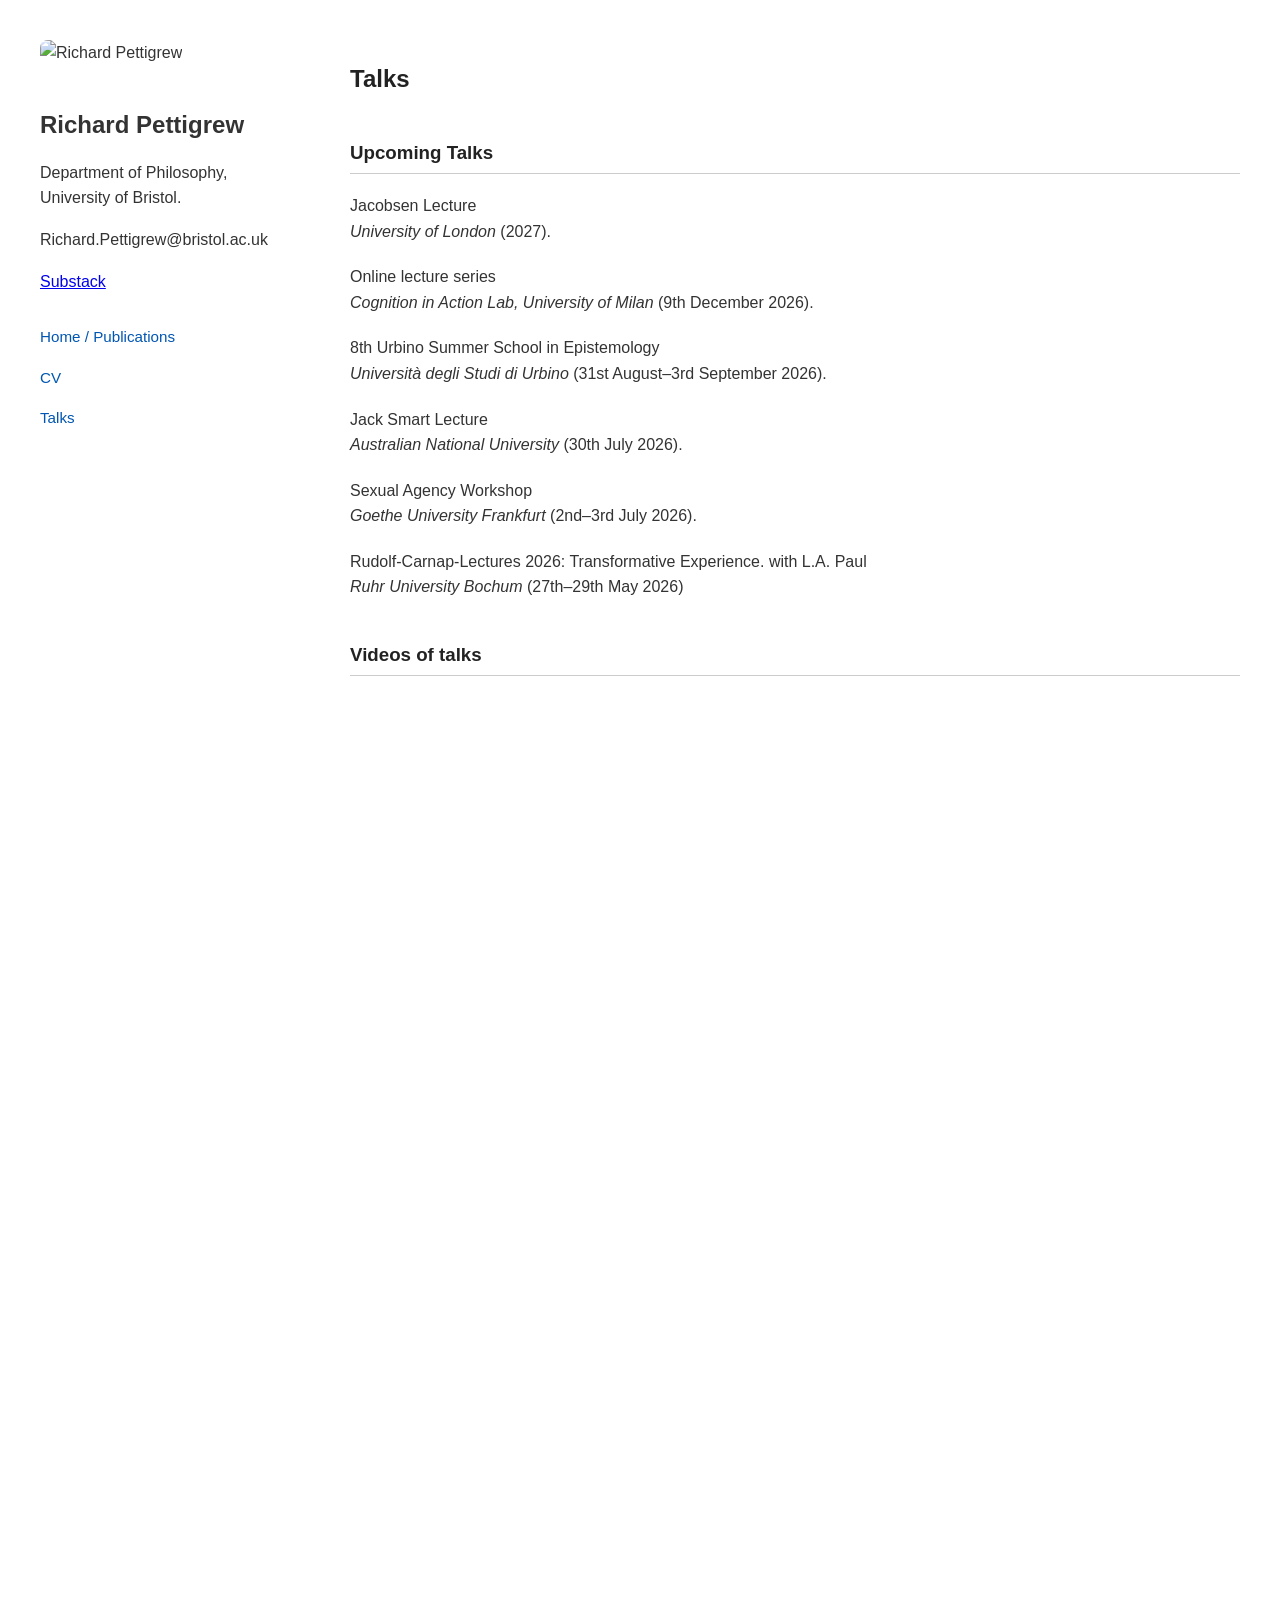
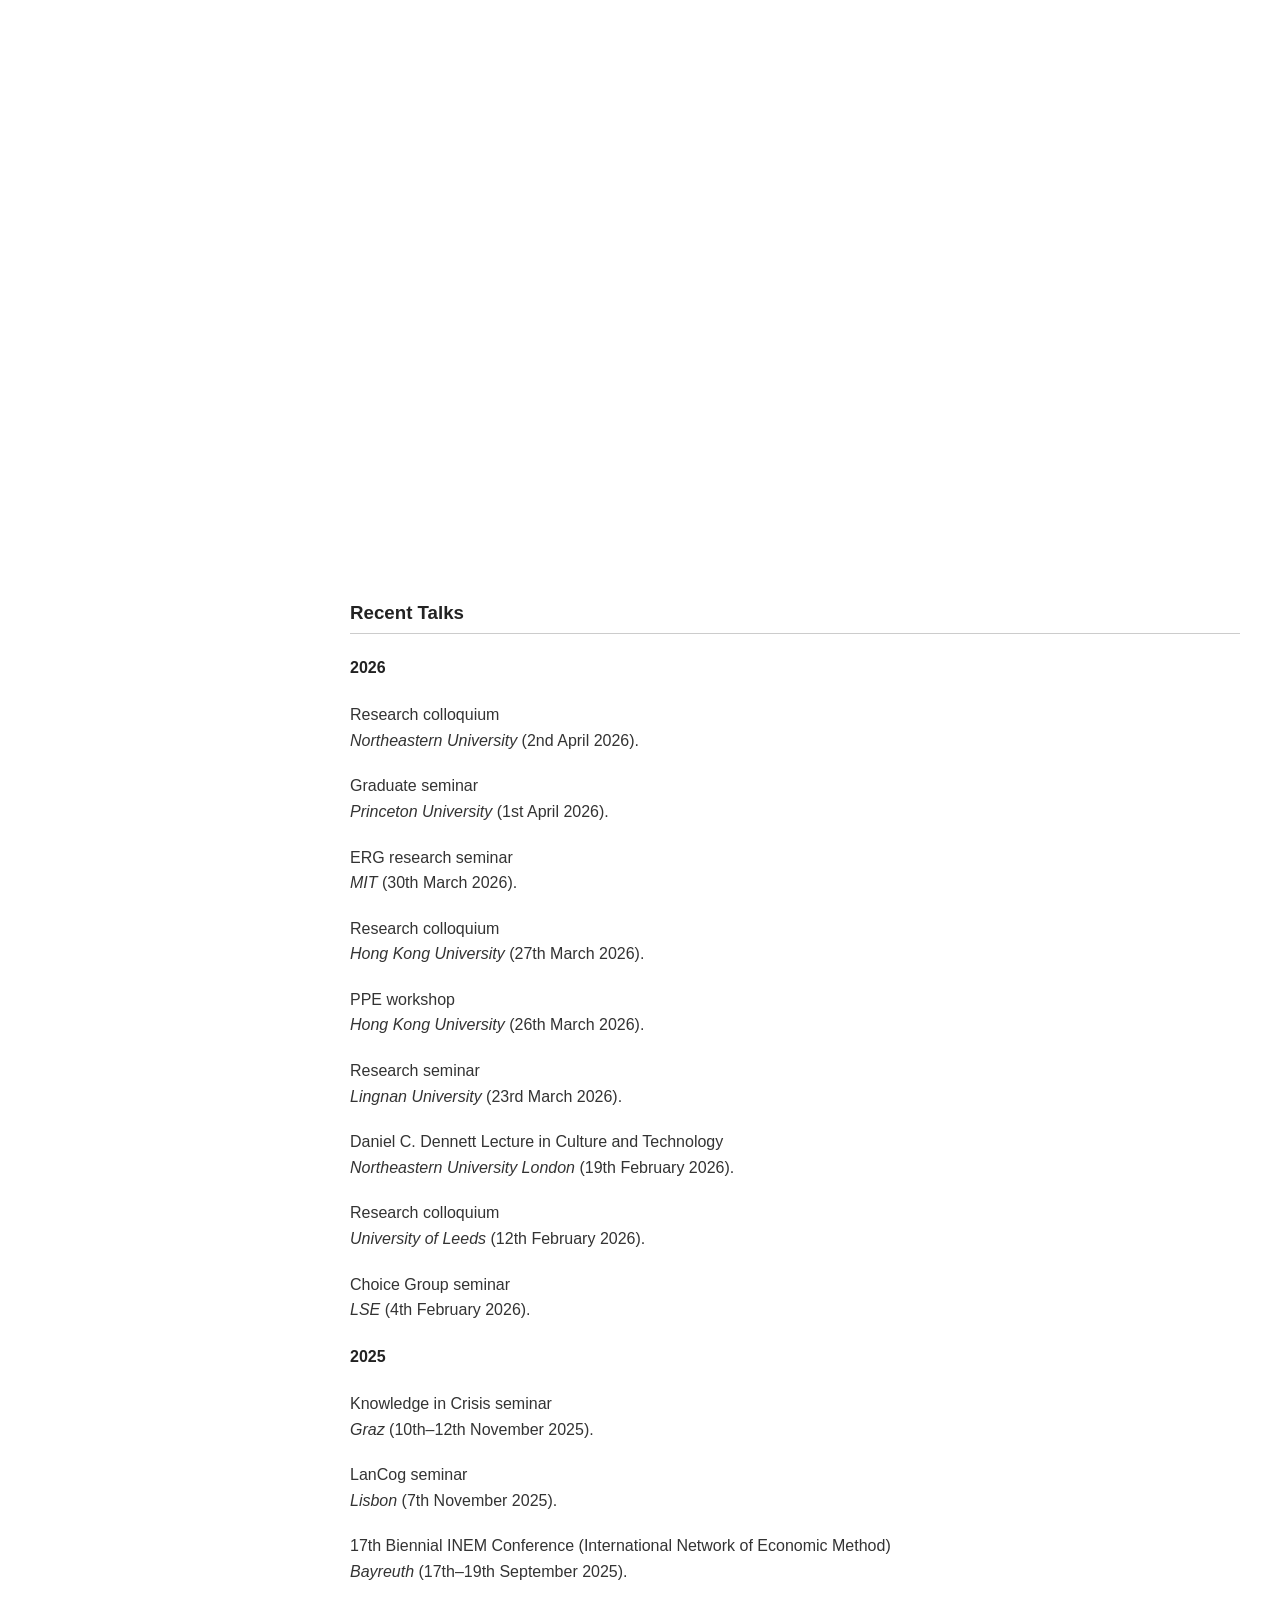
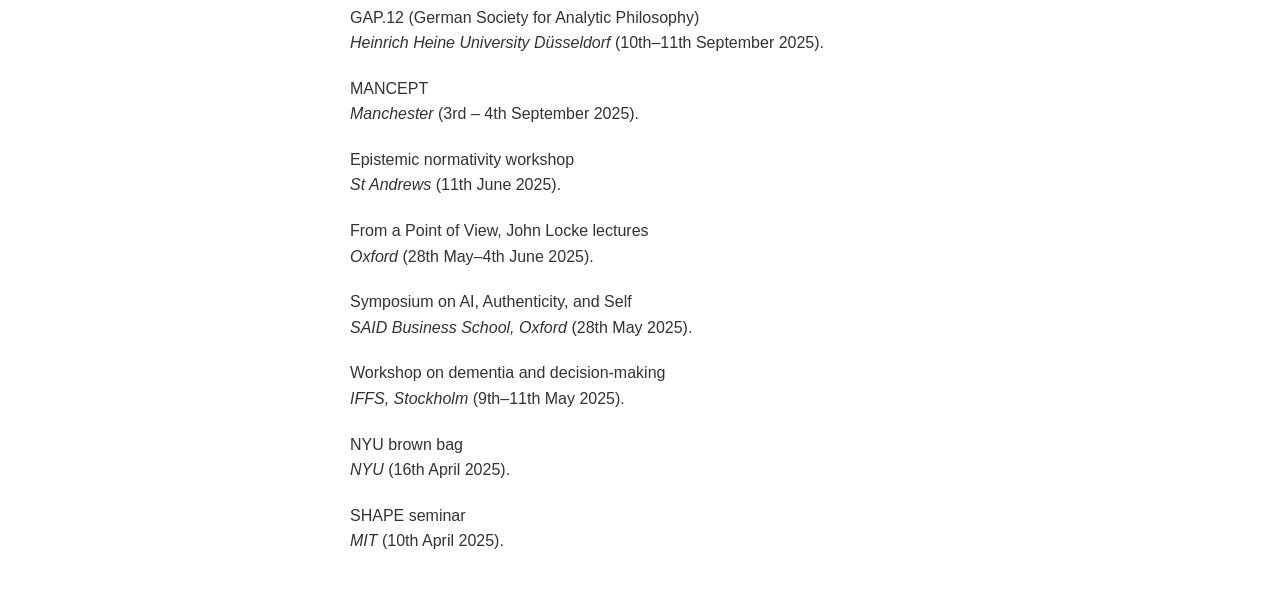
==== talks.html @ 2118eeba "Add files via upload" ====
<!DOCTYPE html>
<html lang="en">
<head>
    <meta charset="UTF-8">
    <meta name="viewport" content="width=device-width, initial-scale=1.0">
    <title>Talks | Richard Pettigrew</title>
    <link rel="stylesheet" href="style.css">
</head>
<body>

<div class="container">
  <aside class="sidebar" id="master-sidebar"></aside>
    <script src="sidebar.js"></script>

    <main class="content">
        <h2>Talks</h2>
        
       <h3>Upcoming Talks</h3>
        <ul class="pub-list">
            <li class="publication">
                <span class="pub-title">Jacobsen Lecture</span><br>
                <em>University of London</em> (2027).
            </li>

<li class="publication">
                <span class="pub-title">Online lecture series</span><br>
                <em>Cognition in Action Lab, University of Milan</em> (9th December 2026).
            </li>

            <li class="publication">
                <span class="pub-title">8th Urbino Summer School in Epistemology</span><br>
                <em>Università degli Studi di Urbino</em> (31st August&ndash;3rd September 2026).
            </li>

            <li class="publication">
                <span class="pub-title">Jack Smart Lecture</span><br>
                <em>Australian National University</em> (30th July 2026).
            </li>

            <li class="publication">
                <span class="pub-title">Sexual Agency Workshop</span><br>
                <em>Goethe University Frankfurt</em> (2nd&ndash;3rd July 2026).
            </li>
            
            <li class="publication">
                <span class="pub-title">Rudolf-Carnap-Lectures 2026: Transformative Experience. with L.A. Paul</span><br>
                <em>Ruhr University Bochum</em> (27th&ndash;29th May 2026)
                </li>
            
        </ul>
        
<h3>Videos of talks</h3>        
        
        <ul class="pub-list">
            <li class="publication">
                <iframe width="560" height="315" src="https://www.youtube.com/embed/eERFCriw3w4?si=tryW0lK3bxeORPLY" title="YouTube video player" frameborder="0" allow="accelerometer; autoplay; clipboard-write; encrypted-media; gyroscope; picture-in-picture; web-share" referrerpolicy="strict-origin-when-cross-origin" allowfullscreen></iframe>
            </li>
            <li class="publication">
            <iframe width="560" height="315" src="https://www.youtube.com/embed/8D4wg9CKf38?si=bQACQLMQEY8Gn8f9" title="YouTube video player" frameborder="0" allow="accelerometer; autoplay; clipboard-write; encrypted-media; gyroscope; picture-in-picture; web-share" referrerpolicy="strict-origin-when-cross-origin" allowfullscreen></iframe>
            </li>
            <li class="publication">
            <iframe width="560" height="315" src="https://www.youtube.com/embed/1W_wgQpZF2A?si=SJPBQalj8HYo2YLI" title="YouTube video player" frameborder="0" allow="accelerometer; autoplay; clipboard-write; encrypted-media; gyroscope; picture-in-picture; web-share" referrerpolicy="strict-origin-when-cross-origin" allowfullscreen></iframe>
        </li>
          <li class="publication">
          <iframe width="560" height="315" src="https://www.youtube.com/embed/ruKrqgPMiis?si=Ejc6MzEk_yyeaOMT" title="YouTube video player" frameborder="0" allow="accelerometer; autoplay; clipboard-write; encrypted-media; gyroscope; picture-in-picture; web-share" referrerpolicy="strict-origin-when-cross-origin" allowfullscreen></iframe>
          </li>
          <li class="publication">
          <iframe width="560" height="315" src="https://www.youtube.com/embed/H6RcwA6RRVo?si=-lkY4MQhiQKh6e56" title="YouTube video player" frameborder="0" allow="accelerometer; autoplay; clipboard-write; encrypted-media; gyroscope; picture-in-picture; web-share" referrerpolicy="strict-origin-when-cross-origin" allowfullscreen></iframe>
         </li>
         <li class="publication">
         <iframe width="560" height="315" src="https://www.youtube.com/embed/ssrWvCZHfgY?si=lf23lrElacKIkygw" title="YouTube video player" frameborder="0" allow="accelerometer; autoplay; clipboard-write; encrypted-media; gyroscope; picture-in-picture; web-share" referrerpolicy="strict-origin-when-cross-origin" allowfullscreen></iframe>
         </li>
          <li class="publication">
         <iframe width="560" height="315" src="https://www.youtube.com/embed/38Pj2T8JRR0?si=1zvy2vW9hckAkaxf" title="YouTube video player" frameborder="0" allow="accelerometer; autoplay; clipboard-write; encrypted-media; gyroscope; picture-in-picture; web-share" referrerpolicy="strict-origin-when-cross-origin" allowfullscreen></iframe>
          </li>
           <li class="publication">
          <iframe width="560" height="315" src="https://www.youtube.com/embed/KTcF1AZHpsY?si=-OGZwEOmkBOHss6_" title="YouTube video player" frameborder="0" allow="accelerometer; autoplay; clipboard-write; encrypted-media; gyroscope; picture-in-picture; web-share" referrerpolicy="strict-origin-when-cross-origin" allowfullscreen></iframe>
         </li>
          <li class="publication">
         <iframe width="560" height="315" src="https://www.youtube.com/embed/sa2yRo3wGVA?si=UcJQqjJCgVTvQ2B6" title="YouTube video player" frameborder="0" allow="accelerometer; autoplay; clipboard-write; encrypted-media; gyroscope; picture-in-picture; web-share" referrerpolicy="strict-origin-when-cross-origin" allowfullscreen></iframe>
         </li>
<h3>Recent Talks</h3>

        <h4>2026</h4>
        <ul class="pub-list">
            <li class="publication">
                <span class="pub-title">Research colloquium</span><br>
                <em>Northeastern University</em> (2nd April 2026).
            </li>
            <li class="publication">
                <span class="pub-title">Graduate seminar</span><br>
                <em>Princeton University</em> (1st April 2026).
            </li>
            <li class="publication">
                <span class="pub-title">ERG research seminar</span><br>
                <em>MIT</em> (30th March 2026).
            </li>
            <li class="publication">
                <span class="pub-title">Research colloquium</span><br>
                <em>Hong Kong University</em> (27th March 2026).
            </li>
            <li class="publication">
                <span class="pub-title">PPE workshop</span><br>
                <em>Hong Kong University</em> (26th March 2026).
            </li>
            <li class="publication">
                <span class="pub-title">Research seminar</span><br>
                <em>Lingnan University</em> (23rd March 2026).
            </li>
            <li class="publication">
                <span class="pub-title">Daniel C. Dennett Lecture in Culture and Technology</span><br>
                <em>Northeastern University London</em> (19th February 2026).
            </li>
            <li class="publication">
                <span class="pub-title">Research colloquium</span><br>
                <em>University of Leeds</em> (12th February 2026).
            </li>
            <li class="publication">
                <span class="pub-title">Choice Group seminar</span><br>
                <em>LSE</em> (4th February 2026).
            </li>
        </ul>

        <h4>2025</h4>
        <ul class="pub-list">
            <li class="publication">
                <span class="pub-title">Knowledge in Crisis seminar</span><br>
                <em>Graz</em> (10th&ndash;12th November 2025).
            </li>
            <li class="publication">
                <span class="pub-title">LanCog seminar</span><br>
                <em>Lisbon</em> (7th November 2025).
            </li>
            <li class="publication">
                <span class="pub-title">17th Biennial INEM Conference (International Network of Economic Method)</span><br>
                <em>Bayreuth</em> (17th&ndash;19th September 2025).
            </li>
            <li class="publication">
                <span class="pub-title">GAP.12 (German Society for Analytic Philosophy)</span><br>
                <em>Heinrich Heine University D&uuml;sseldorf</em> (10th&ndash;11th September 2025).
            </li>
            <li class="publication">
                <span class="pub-title">MANCEPT</span><br>
                <em>Manchester</em> (3rd &ndash; 4th September 2025).
            </li>
            <li class="publication">
                <span class="pub-title">Epistemic normativity workshop</span><br>
                <em>St Andrews</em> (11th June 2025).
            </li>
            <li class="publication">
                <span class="pub-title">From a Point of View, John Locke lectures</span><br>
                <em>Oxford</em> (28th May&ndash;4th June 2025).
            </li>
            <li class="publication">
                <span class="pub-title">Symposium on AI, Authenticity, and Self</span><br>
                <em>SAID Business School, Oxford</em> (28th May 2025).
            </li>
            <li class="publication">
                <span class="pub-title">Workshop on dementia and decision-making</span><br>
                <em>IFFS, Stockholm</em>  (9th&ndash;11th May 2025).
            </li>
            <li class="publication">
                <span class="pub-title">NYU brown bag</span><br>
                <em>NYU</em> (16th April 2025).
            </li>
            <li class="publication">
                <span class="pub-title">SHAPE seminar</span><br>
                <em>MIT</em> (10th April 2025).
            </li>
        </ul>

        
    </main>
</div>

</body>
</html>
---- style.css ----
/* General clean academic font and spacing */
body {
    font-family: "Trebuchet MS", "Helvetica Neue", "Avenir Next", Avenir, Helvetica, Arial, sans-serif;
    line-height: 1.6;
    color: #333;
    margin: 0;
    padding: 0;
    background-color: #ffffff;
}

/* Creates the left/right split */
.container {
    display: flex;
    max-width: 1200px;
    margin: 0 auto;
    padding: 40px 20px;
}

/* Left side styling */
.sidebar {
    flex: 0 0 250px; /* Fixed width of 250px */
    margin-right: 60px;
}

.profile-pic {
    width: 100%;
    border-radius: 8px; /* Slight rounding of image corners */
    margin-bottom: 20px;
}

.sidebar h1 {
    font-size: 1.5rem;
    margin-bottom: 5px;
}

.sidebar nav ul {
    list-style-type: none;
    padding: 0;
    margin-top: 30px;
}

.sidebar nav ul li {
    margin-bottom: 15px;
}

.sidebar nav a {
    text-decoration: none;
    color: #0056b3;
    font-family: 'Helvetica Neue', Arial, sans-serif;
    font-size: 0.95rem;
}

.sidebar nav a:hover {
    text-decoration: underline;
}

/* Right side styling */
.content {
    flex: 1; /* Takes up remaining space */
}

h2, h3, h4 {
    color: #222;
}

h3 {
    border-bottom: 1px solid #ccc;
    padding-bottom: 5px;
    margin-top: 40px;
}

/* Publication list styling */
.pub-list {
    list-style-type: none;
    padding: 0;
}

.publication {
    margin-bottom: 20px;
}

.book-title {
    Font-style: italic;
}

.pub-title {
    font-weight: normal;
}

/* Abstract Button and Content styling */
.abstract-btn {
    background: none;
    border: 1px solid #ccc;
    border-radius: 4px;
    padding: 2px 8px;
    font-size: 0.8rem;
    cursor: pointer;
    margin-left: 10px;
    color: #555;
}

.abstract-btn:hover {
    background-color: #eee;
}

.abstract-content {
    display: none; /* Hidden by default */
    background-color: #f4f4f4;
    padding: 15px;
    margin-top: 10px;
    border-left: 3px solid #0056b3;
    font-size: 0.9rem;
}

/* Make it stack nicely on mobile phones */
@media (max-width: 768px) {
    .container {
        flex-direction: column;
    }
    .sidebar {
        margin-right: 0;
        margin-bottom: 40px;
    }
}
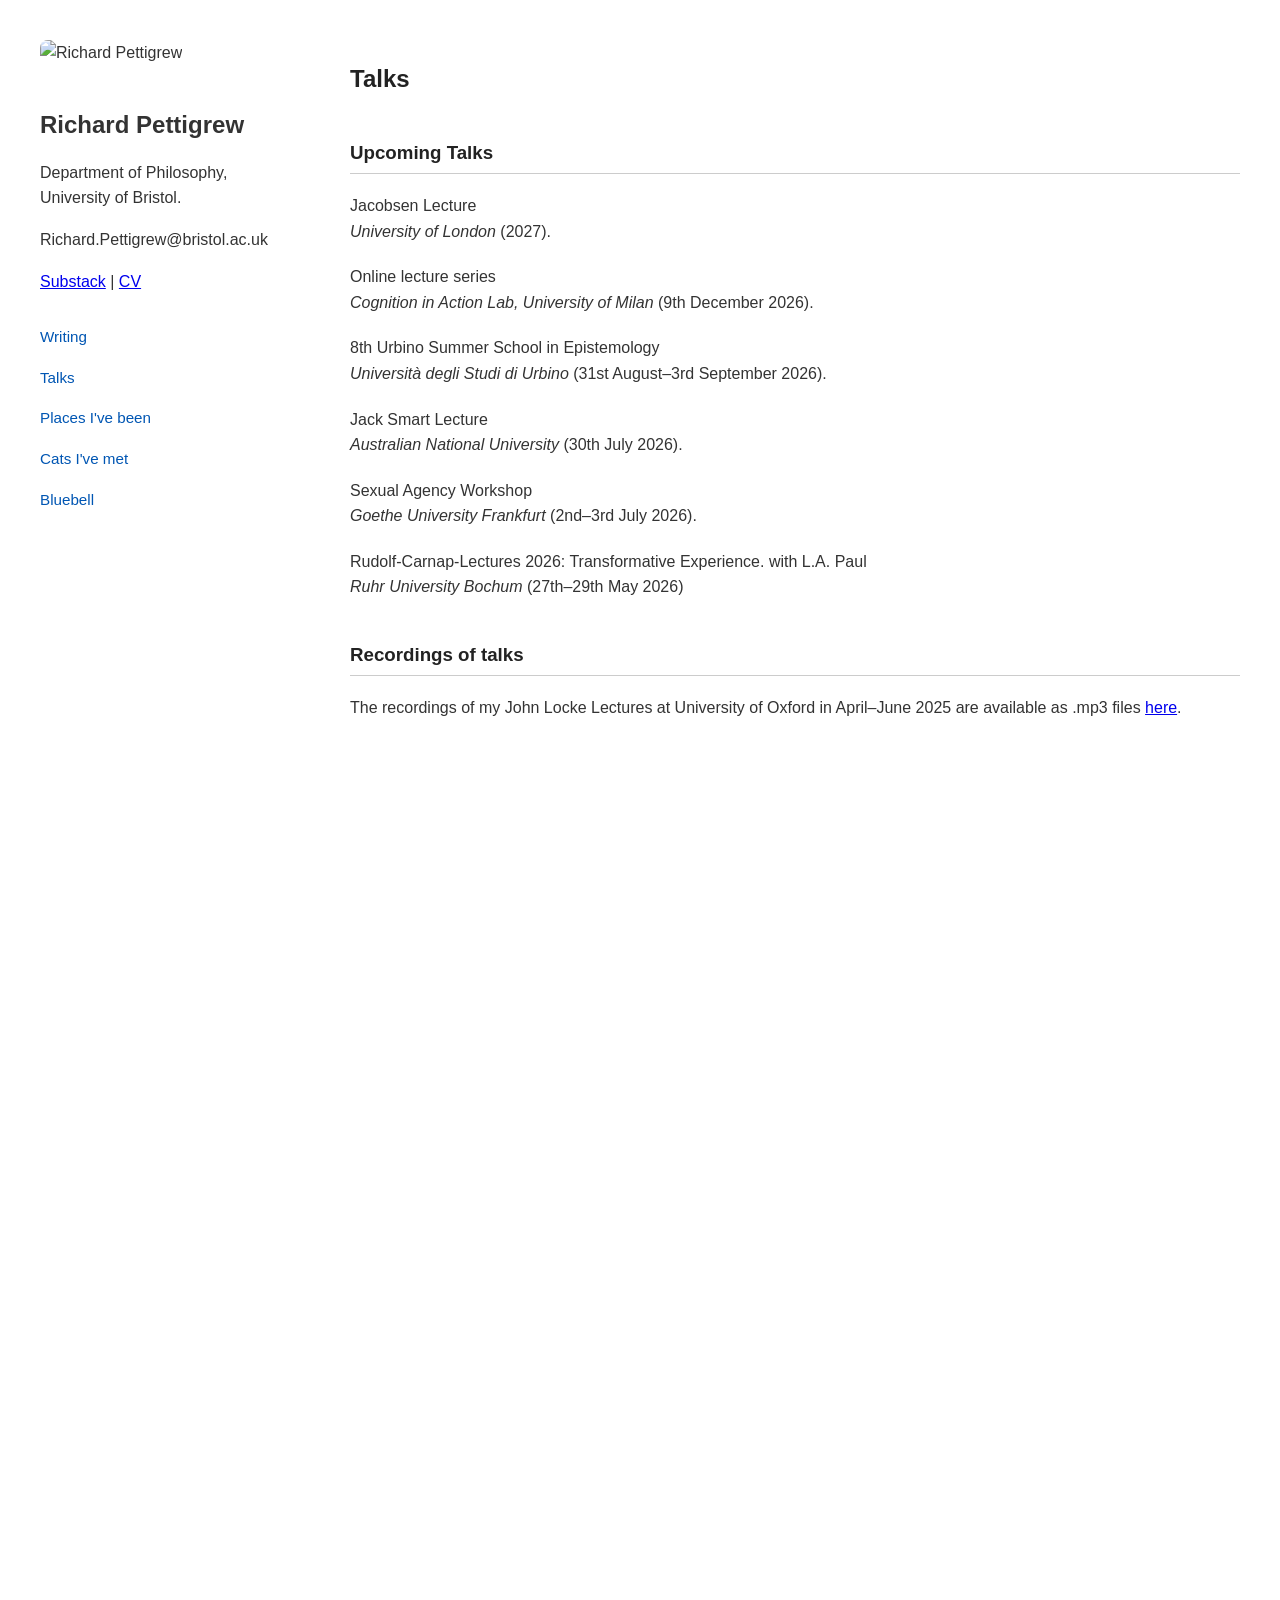
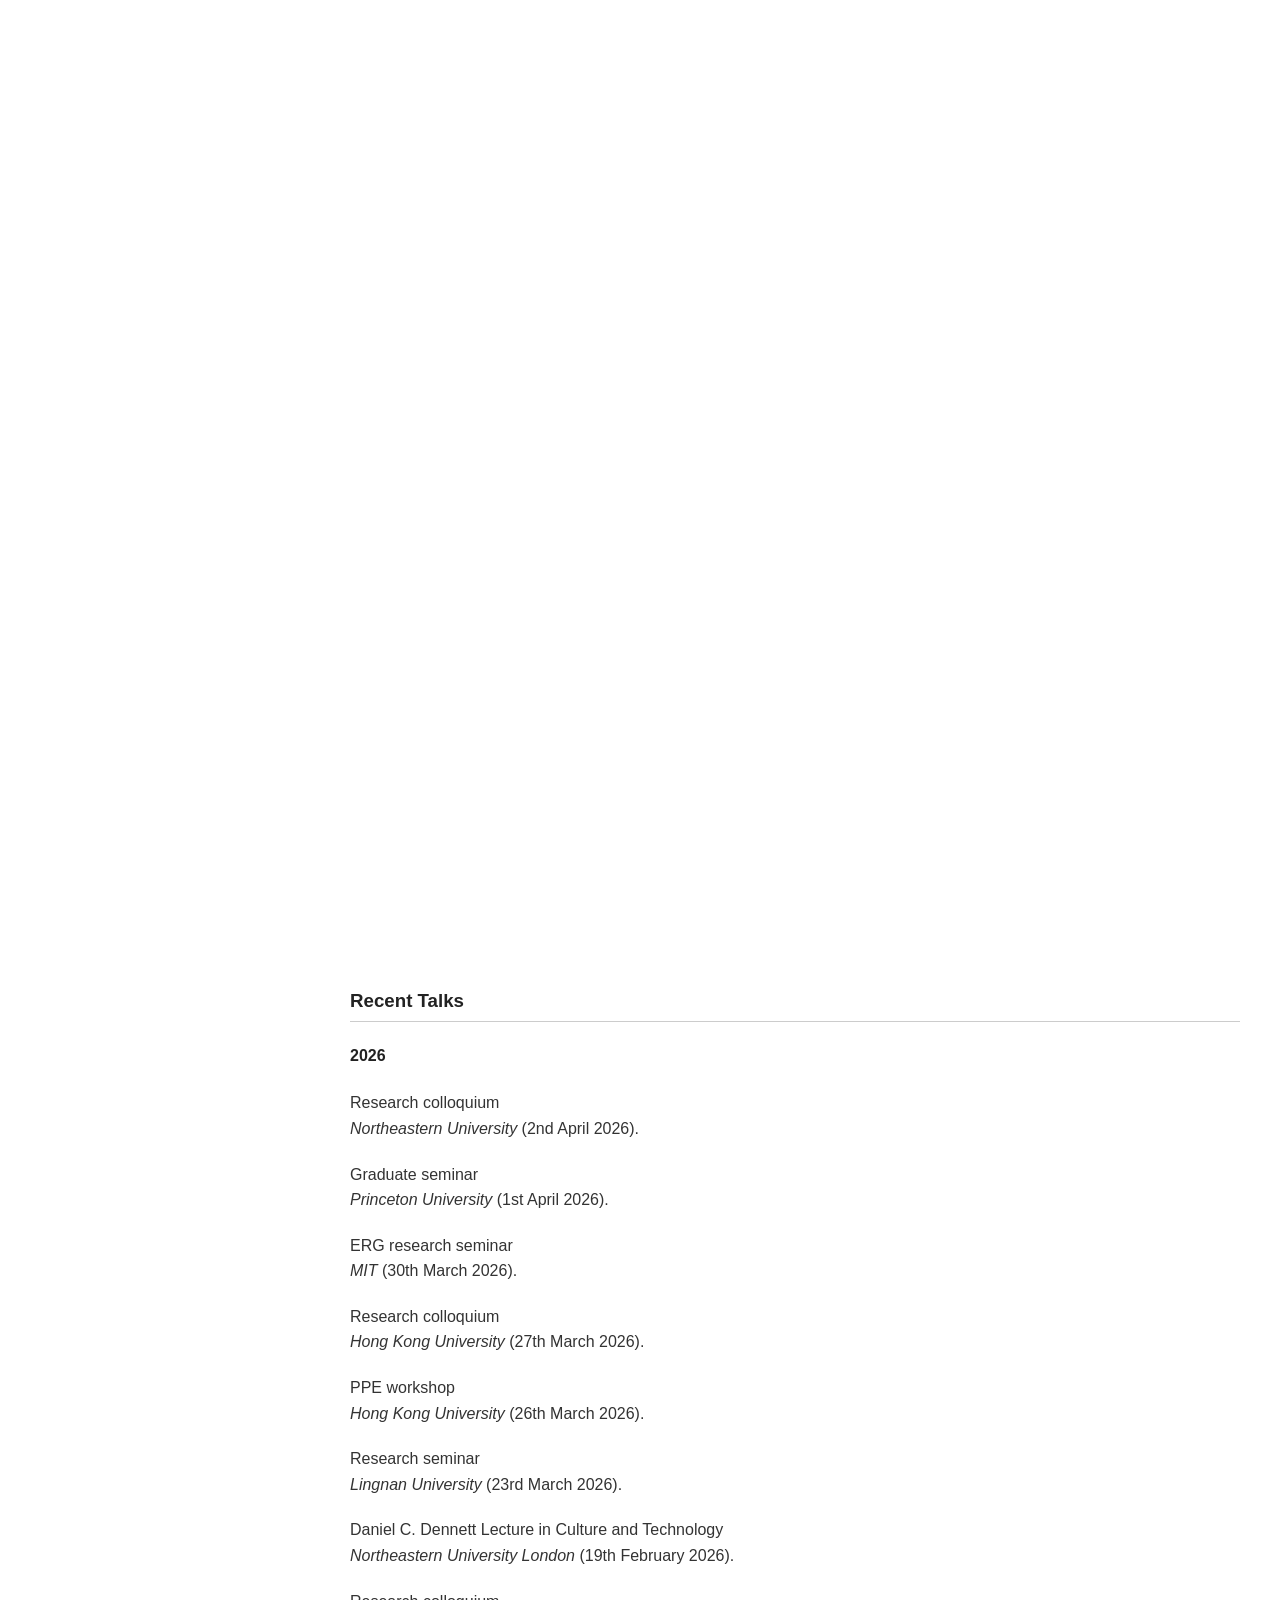
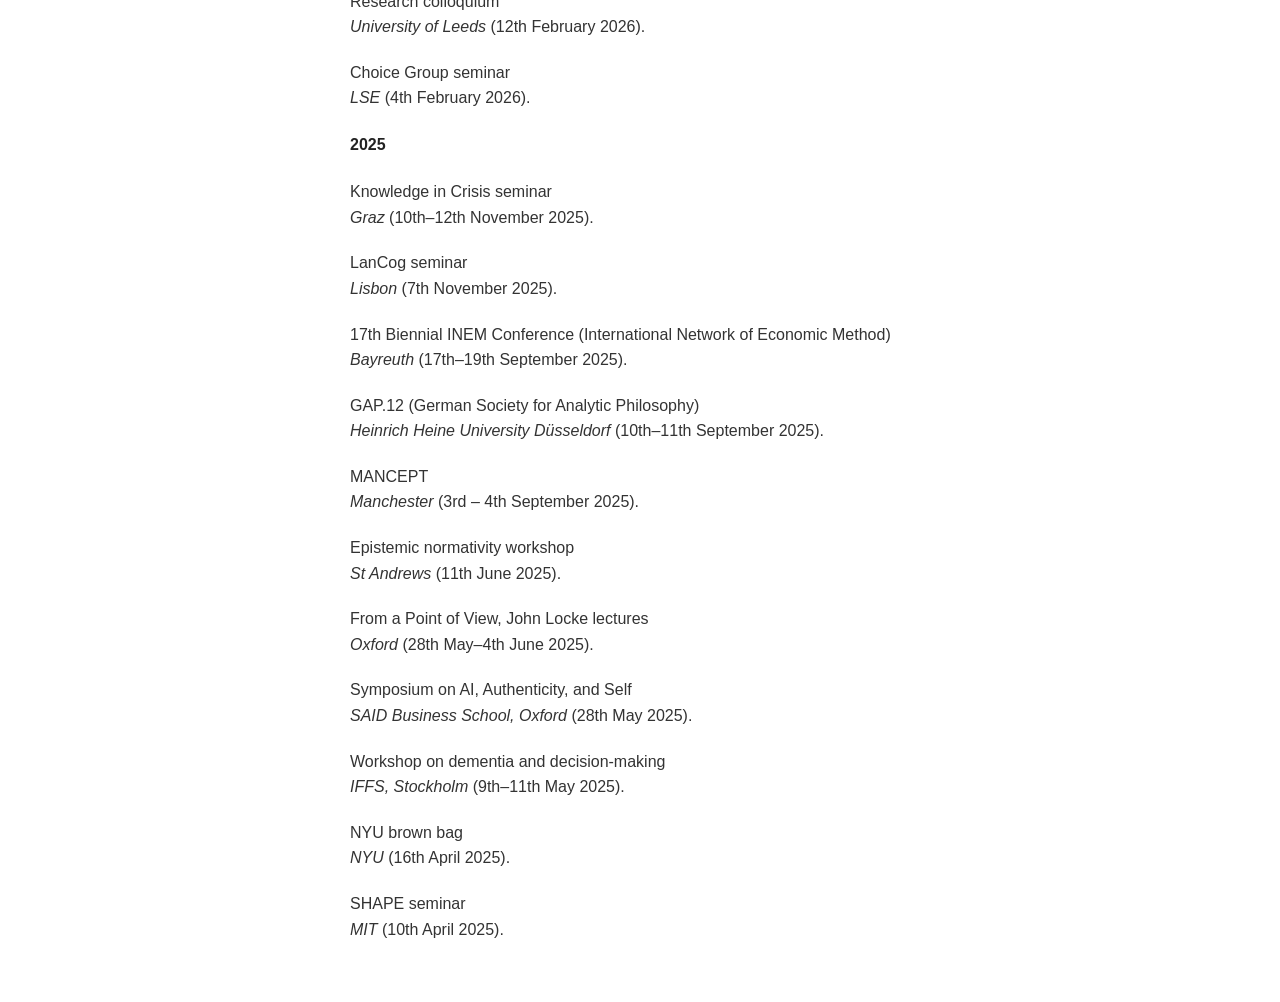
==== commit 352396a0: "Add files via upload" ====
--- a/talks.html
+++ b/talks.html
@@ -49,9 +49,15 @@
             
         </ul>
         
-<h3>Videos of talks</h3>        
+<h3>Recordings of talks</h3>        
         
         <ul class="pub-list">
+       <li class="publication">The recordings of my John Locke Lectures at University of Oxford in April&ndash;June 2025 are available as .mp3 files <a href="https://www.philosophy.ox.ac.uk/john-locke-lectures" target="_blank">here</a>.</li>
+       
+       <li class="publication">
+       <iframe width="560" height="315" src="https://www.youtube.com/embed/Jwog2FaxSlo?si=jJDkPm63IzPTRqfL" title="YouTube video player" frameborder="0" allow="accelerometer; autoplay; clipboard-write; encrypted-media; gyroscope; picture-in-picture; web-share" referrerpolicy="strict-origin-when-cross-origin" allowfullscreen></iframe>
+        </li>
+        
             <li class="publication">
                 <iframe width="560" height="315" src="https://www.youtube.com/embed/eERFCriw3w4?si=tryW0lK3bxeORPLY" title="YouTube video player" frameborder="0" allow="accelerometer; autoplay; clipboard-write; encrypted-media; gyroscope; picture-in-picture; web-share" referrerpolicy="strict-origin-when-cross-origin" allowfullscreen></iframe>
             </li>
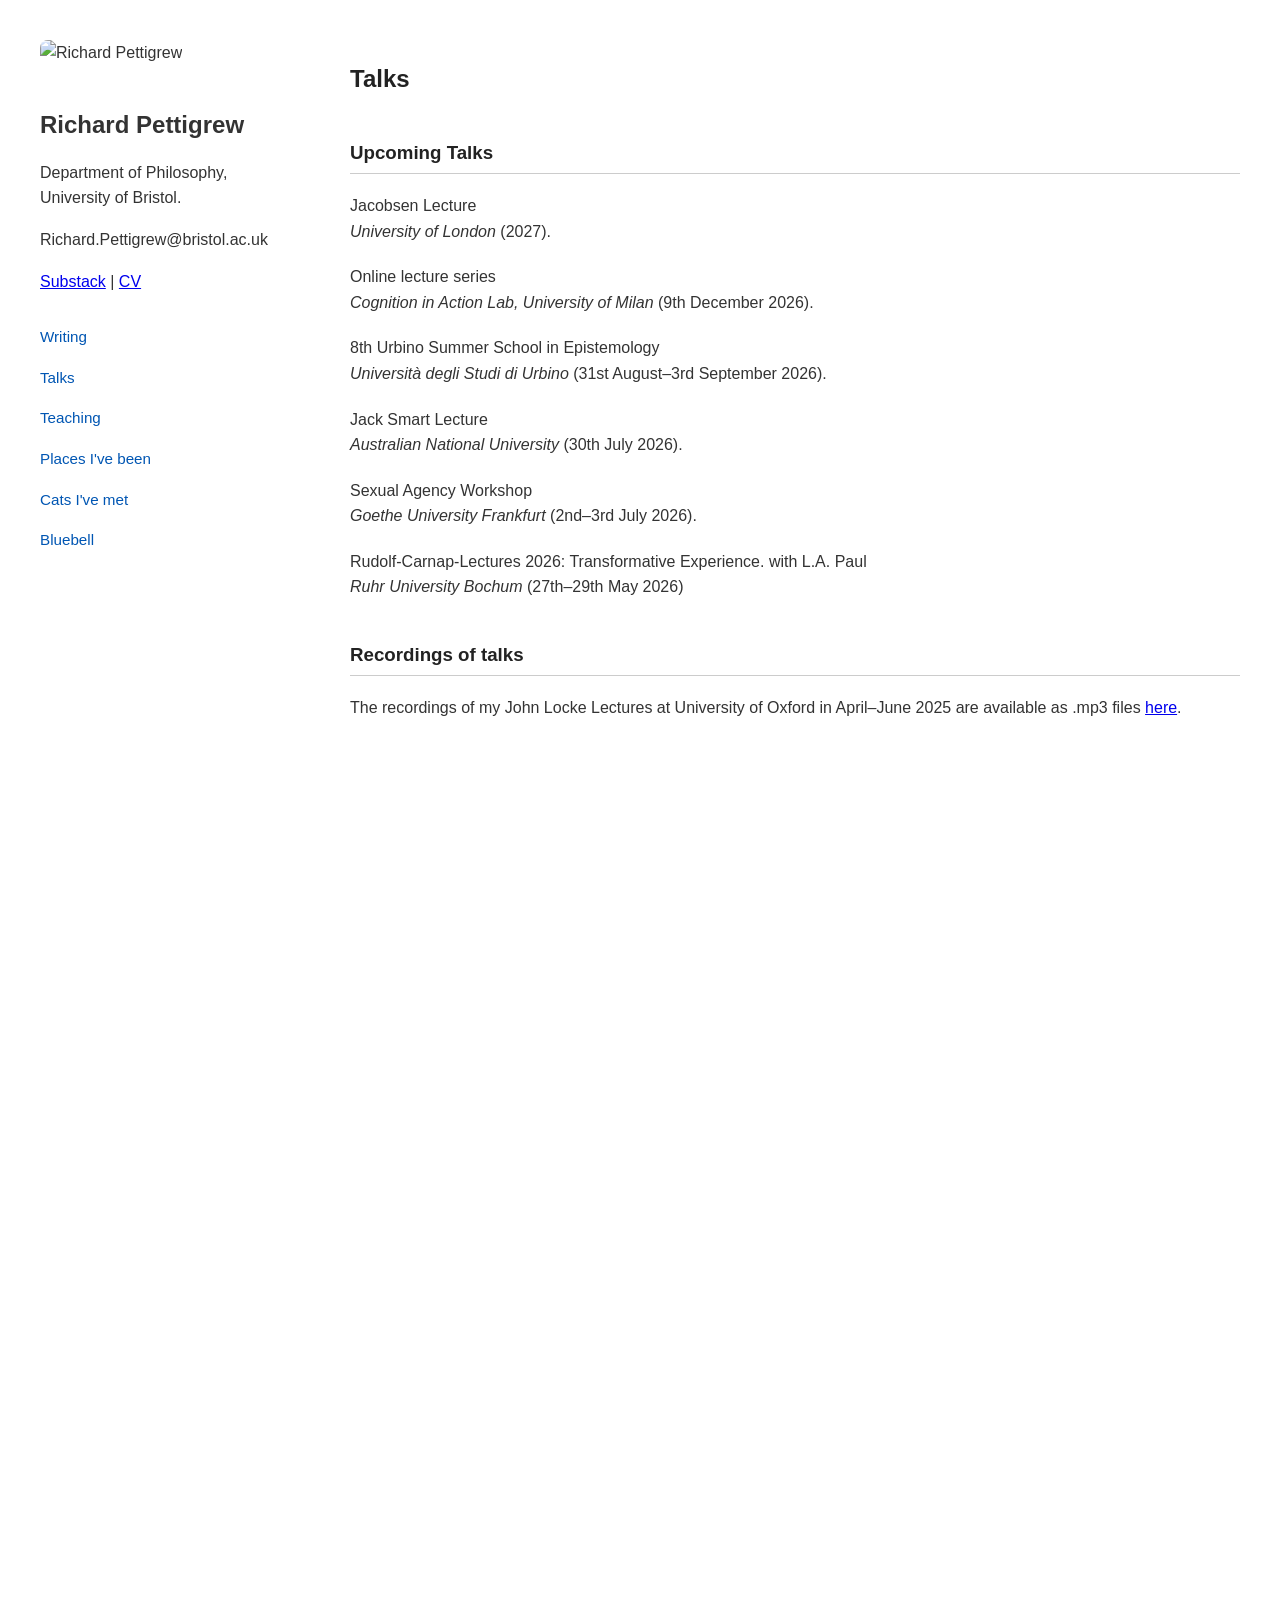
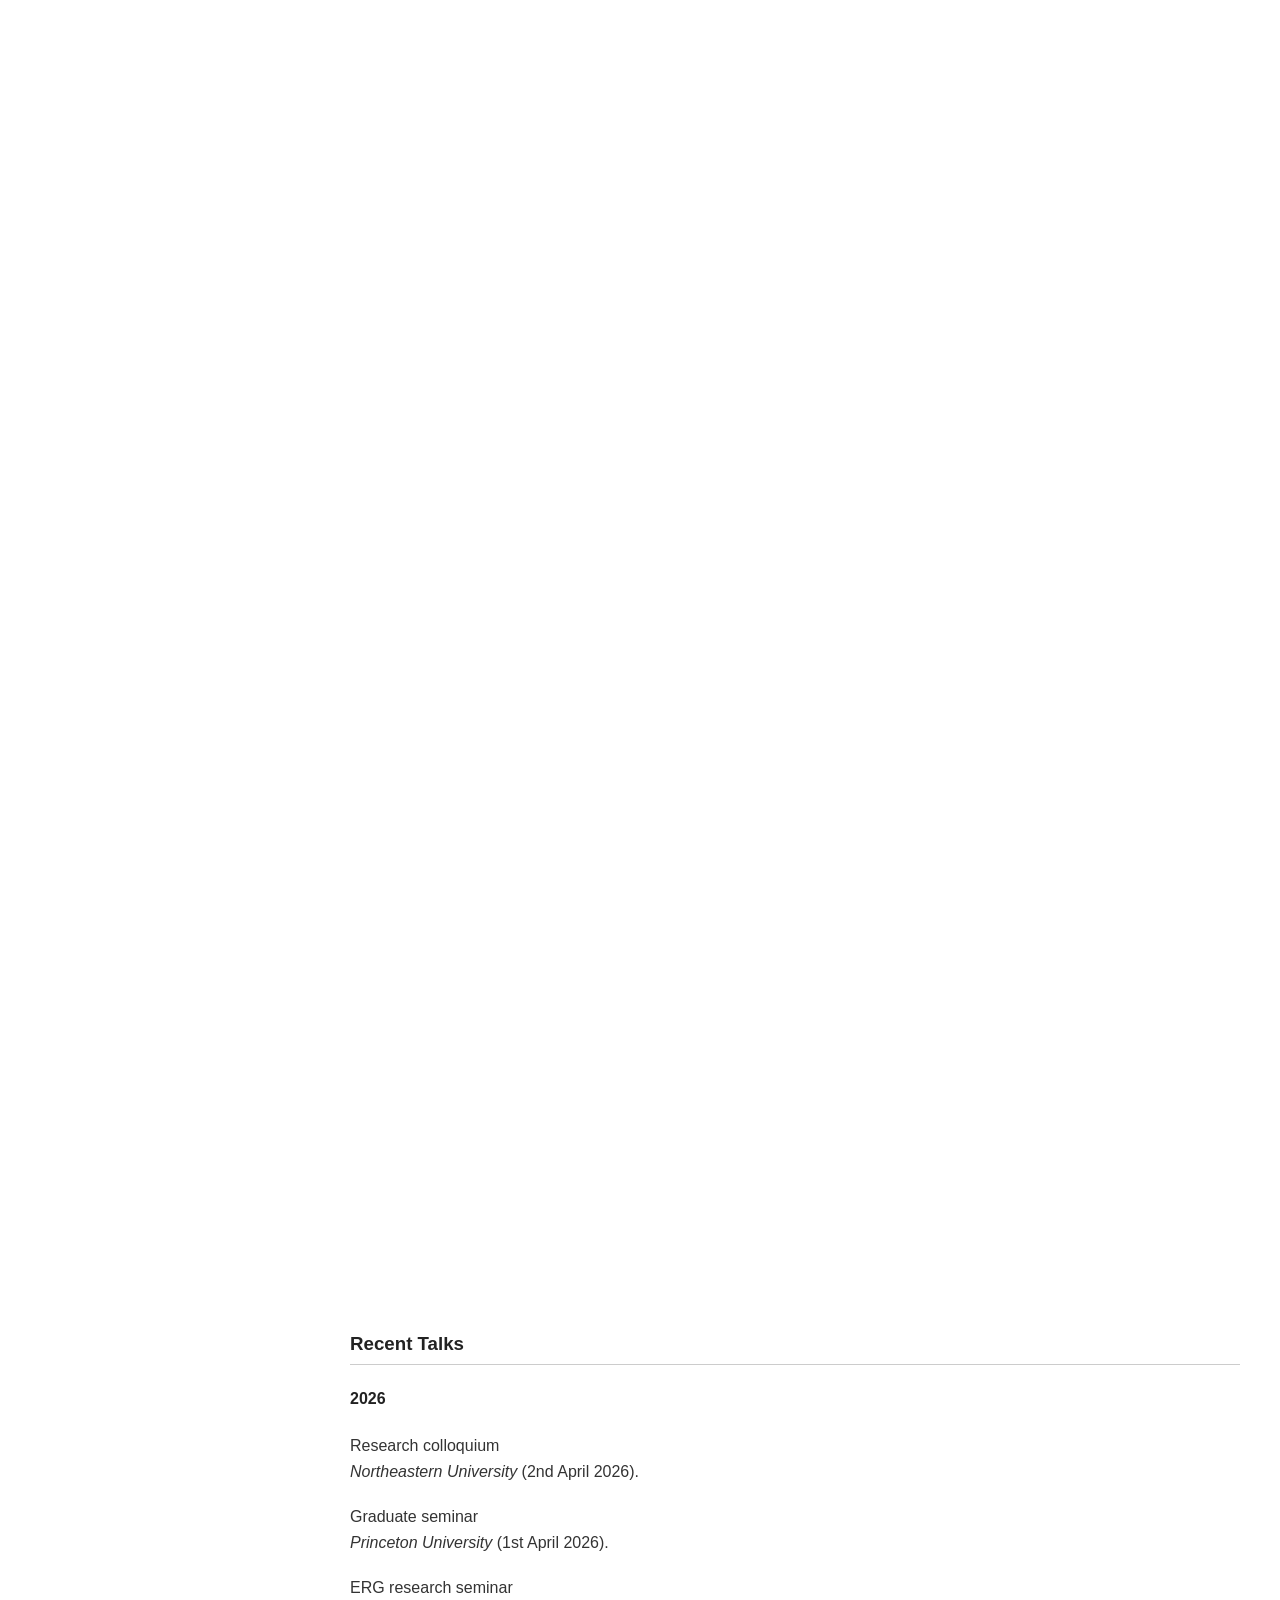
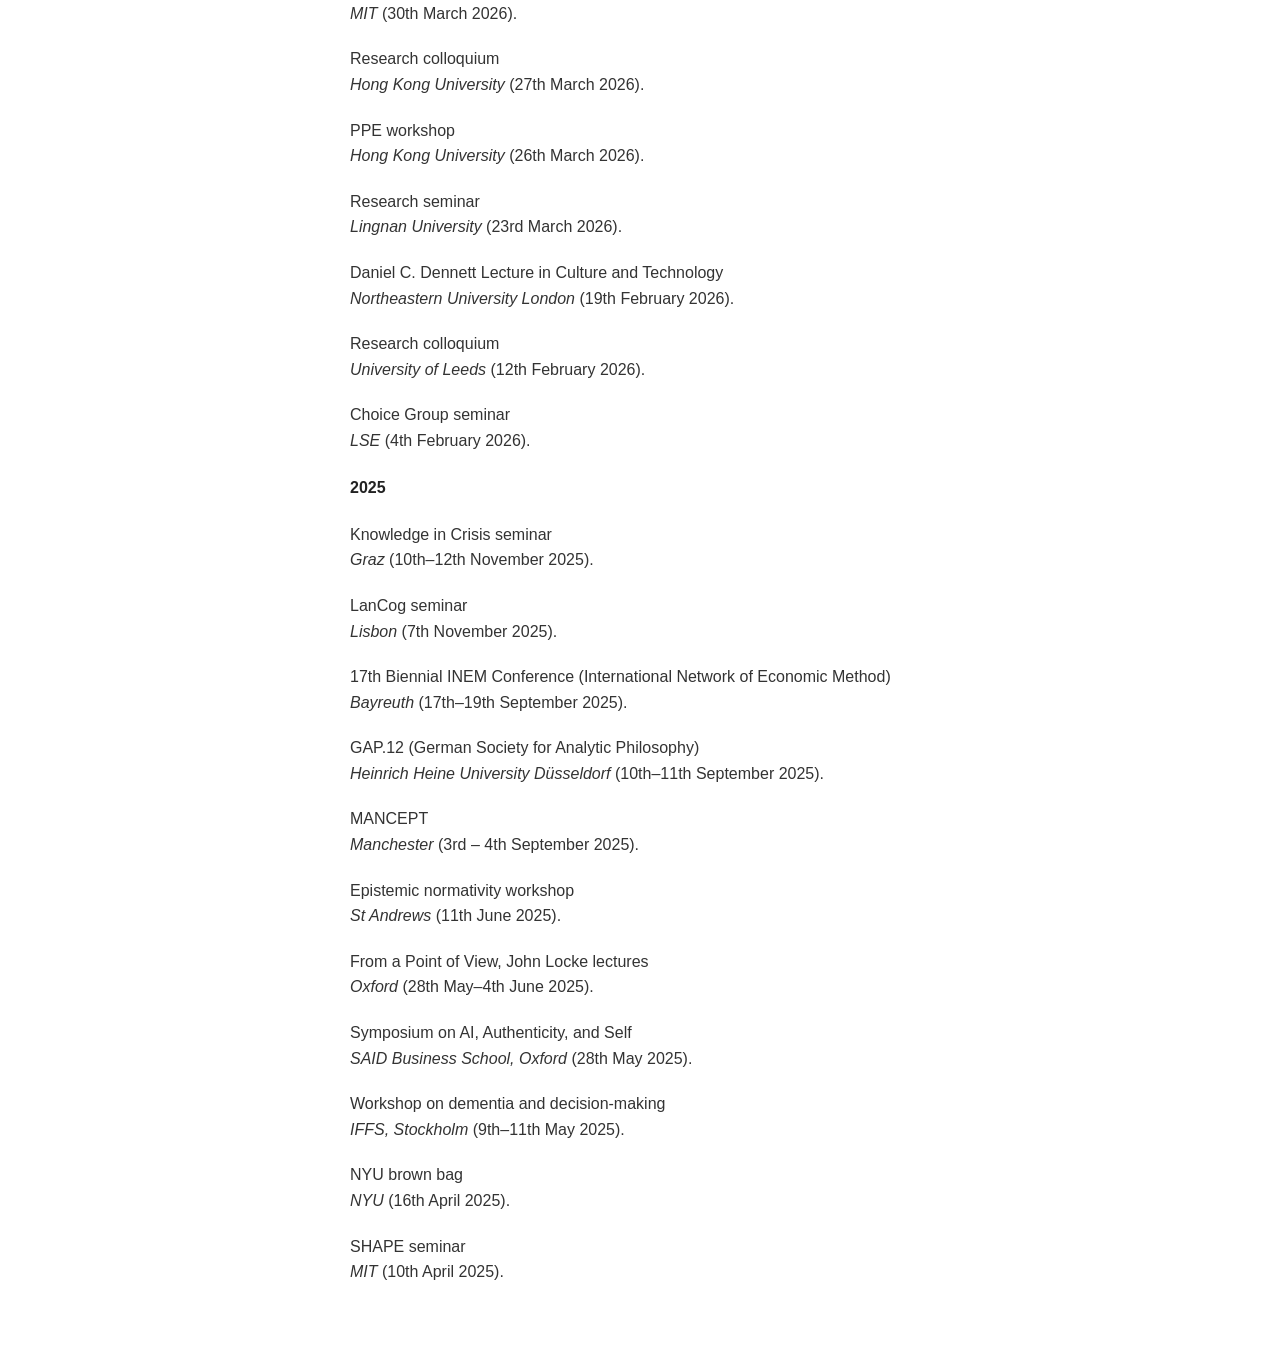
==== commit 94d25543: "Add files via upload" ====
--- a/talks.html
+++ b/talks.html
@@ -56,6 +56,10 @@
        
        <li class="publication">
        <iframe width="560" height="315" src="https://www.youtube.com/embed/Jwog2FaxSlo?si=jJDkPm63IzPTRqfL" title="YouTube video player" frameborder="0" allow="accelerometer; autoplay; clipboard-write; encrypted-media; gyroscope; picture-in-picture; web-share" referrerpolicy="strict-origin-when-cross-origin" allowfullscreen></iframe>
+        </li>
+        
+        <li class="publication">
+       <iframe width="560" height="315" src="https://www.youtube.com/embed/jTljicpEgtg?si=foNEBMkt-8Pyt8Rd" title="YouTube video player" frameborder="0" allow="accelerometer; autoplay; clipboard-write; encrypted-media; gyroscope; picture-in-picture; web-share" referrerpolicy="strict-origin-when-cross-origin" allowfullscreen></iframe>
         </li>
         
             <li class="publication">
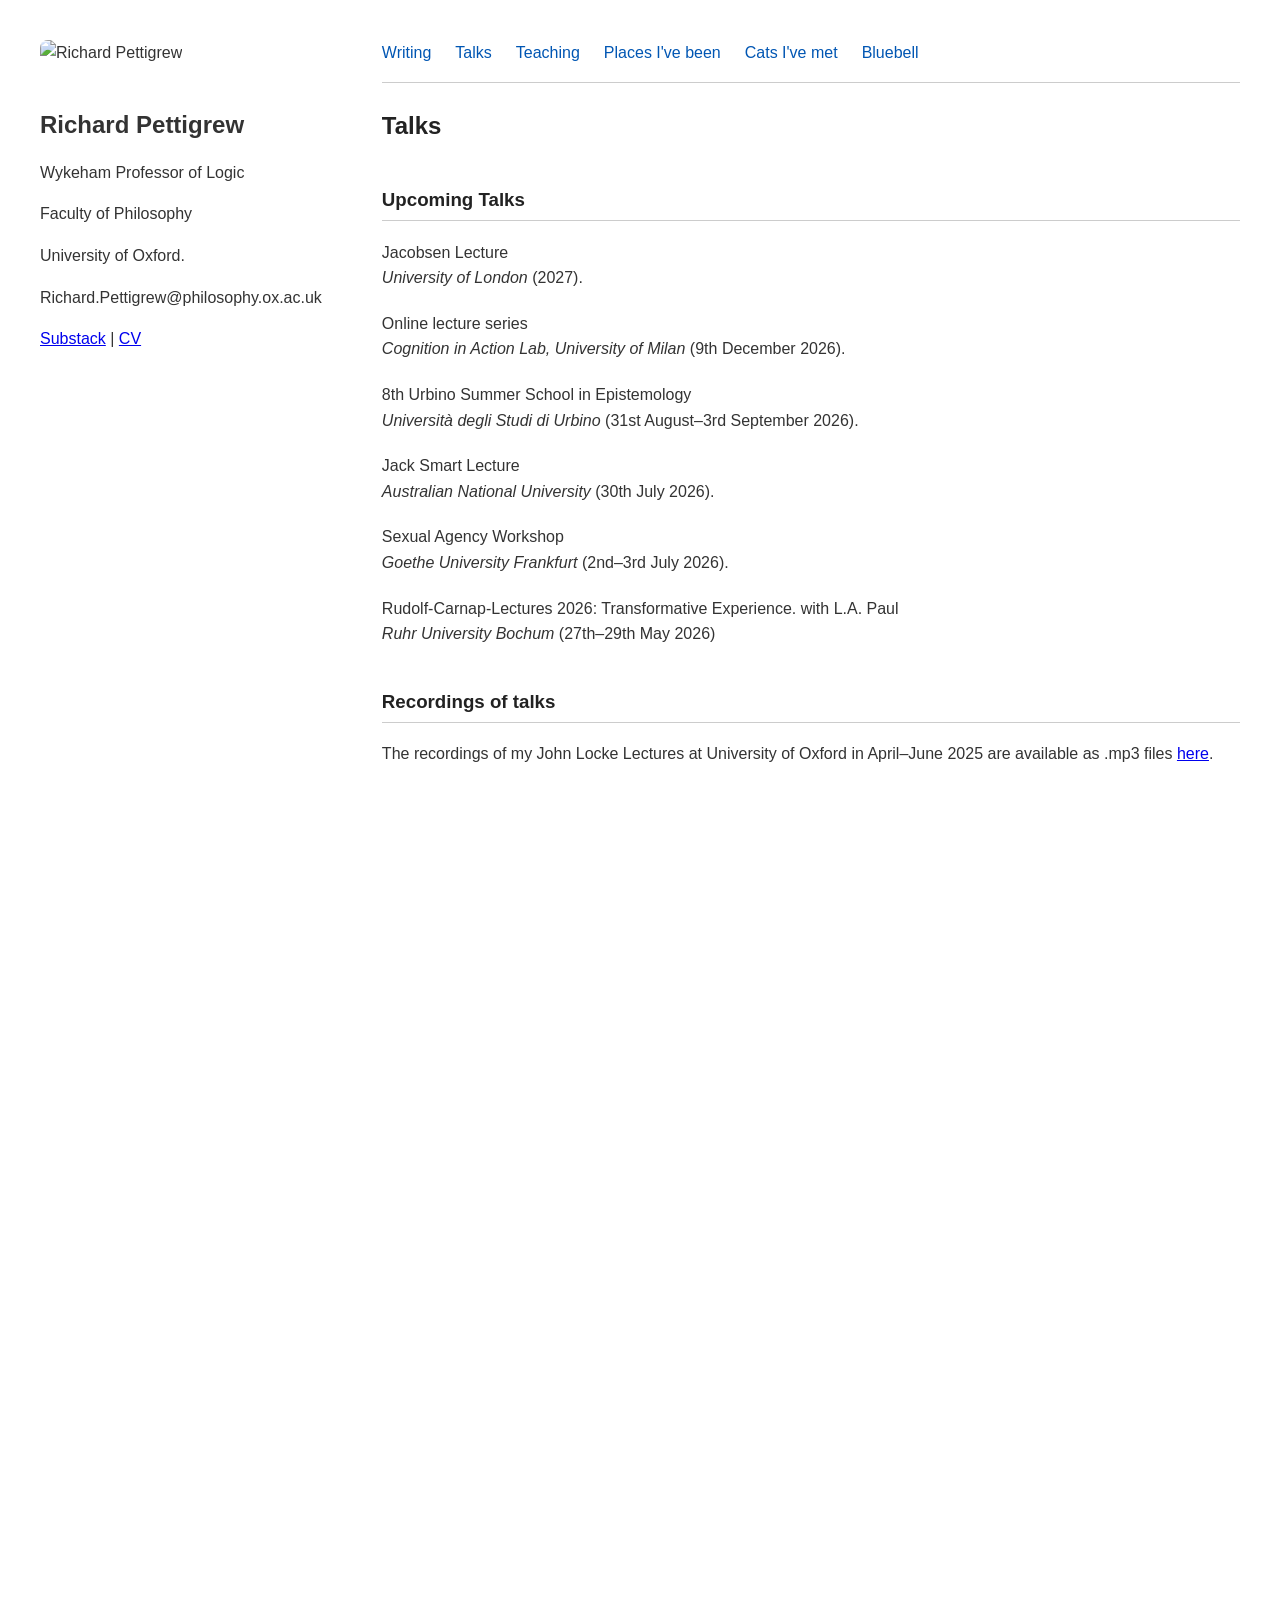
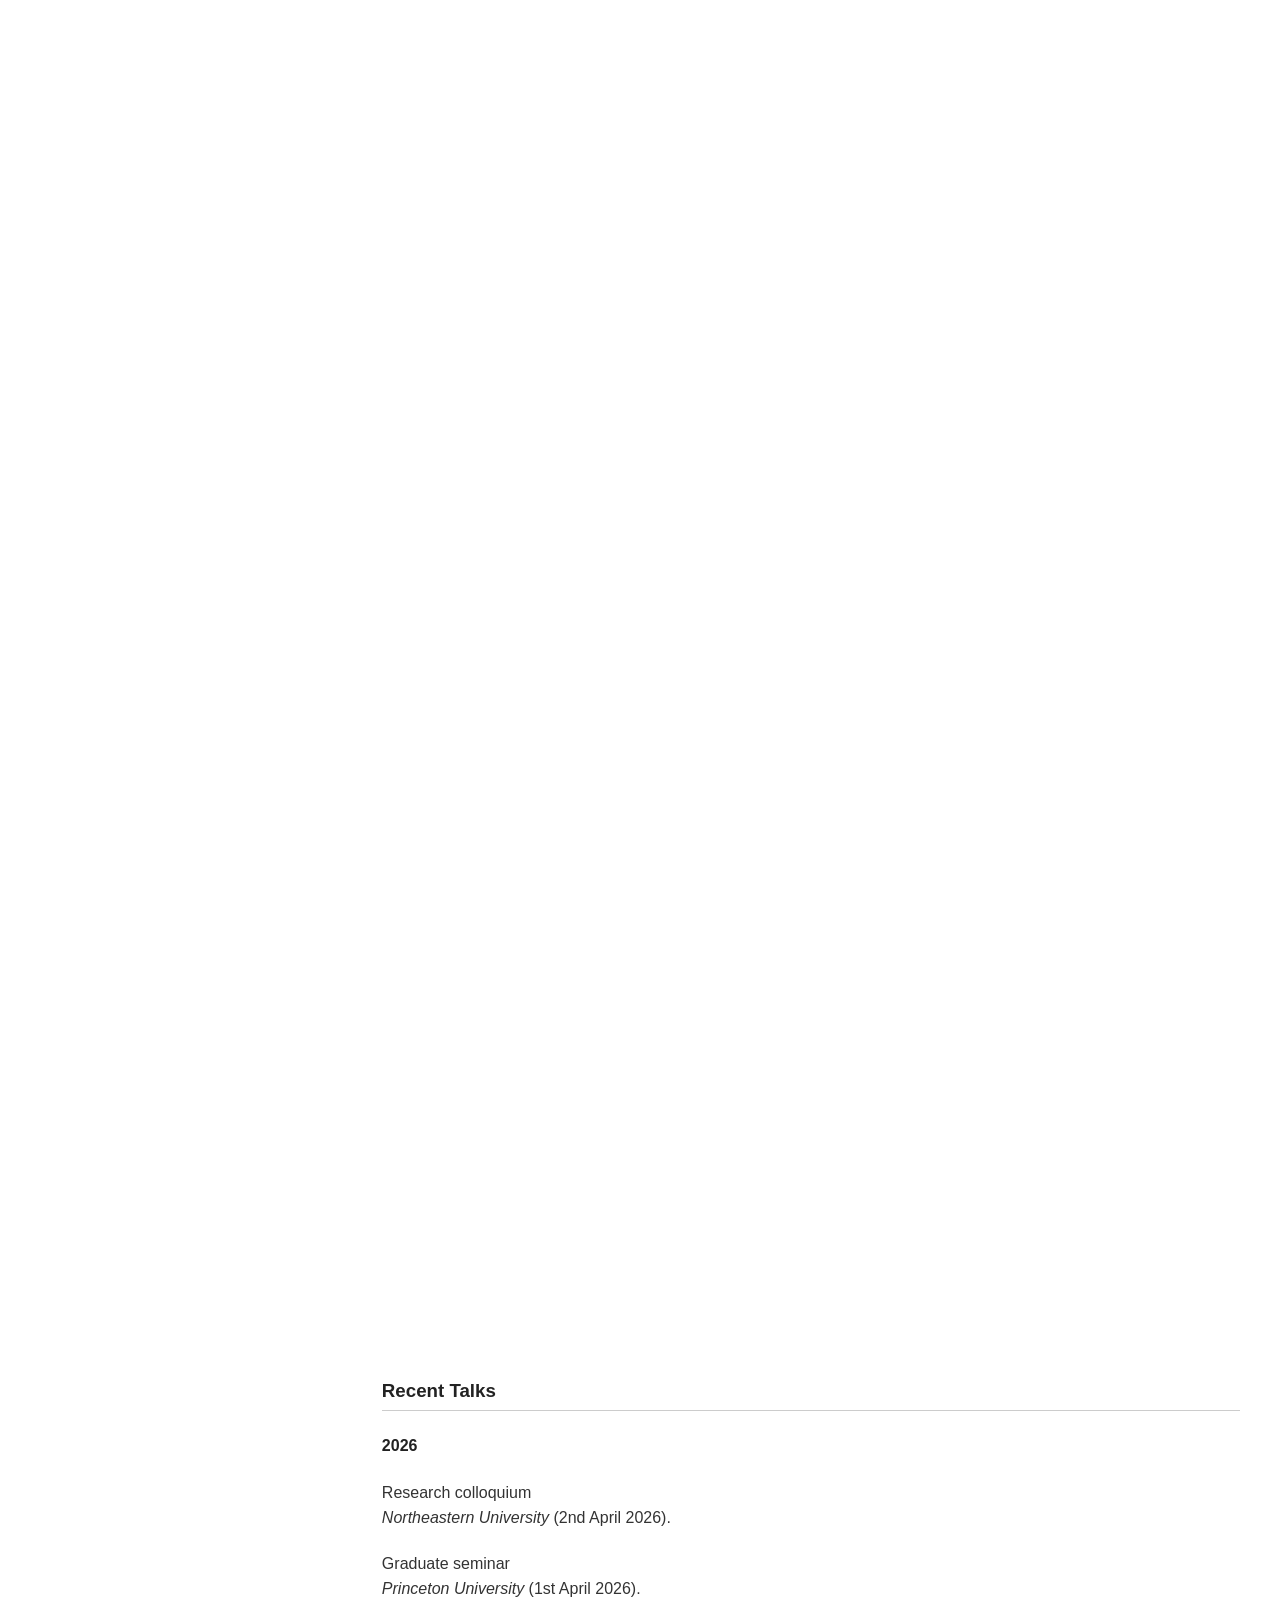
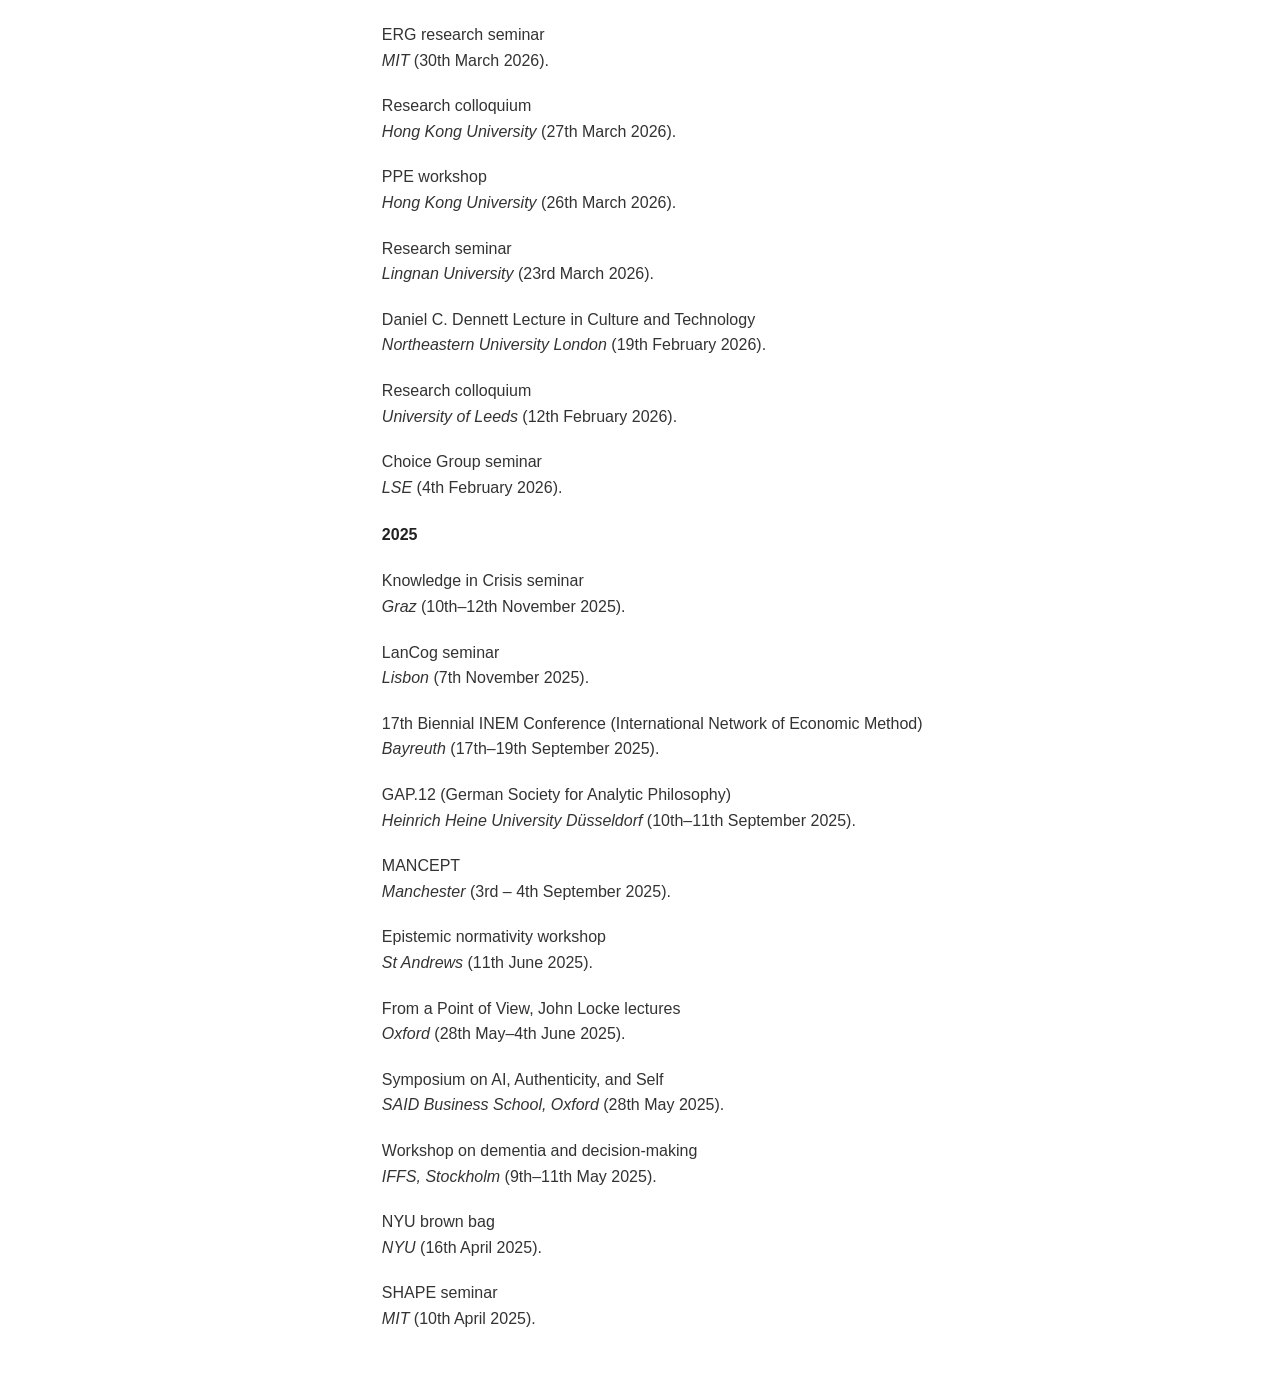
==== commit 6a62fe97: "Add files via upload" ====
--- a/talks.html
+++ b/talks.html
@@ -5,14 +5,15 @@
     <meta name="viewport" content="width=device-width, initial-scale=1.0">
     <title>Talks | Richard Pettigrew</title>
     <link rel="stylesheet" href="style.css">
+    <script src="sidebar.js" defer></script>
 </head>
 <body>
 
 <div class="container">
   <aside class="sidebar" id="master-sidebar"></aside>
-    <script src="sidebar.js"></script>
 
     <main class="content">
+        <nav class="top-nav" id="master-nav" aria-label="Main navigation"></nav>
         <h2>Talks</h2>
         
        <h3>Upcoming Talks</h3>
--- a/style.css
+++ b/style.css
@@ -33,30 +33,38 @@
     margin-bottom: 5px;
 }
 
-.sidebar nav ul {
-    list-style-type: none;
-    padding: 0;
-    margin-top: 30px;
+/* Horizontal menu above the current page title */
+.top-nav {
+    margin-bottom: 24px;
+    padding-bottom: 16px;
+    border-bottom: 1px solid #ccc;
 }
 
-.sidebar nav ul li {
-    margin-bottom: 15px;
+.top-nav ul {
+    display: flex;
+    flex-wrap: wrap;
+    gap: 12px 24px;
+    list-style: none;
+    padding: 0;
+    margin: 0;
 }
 
-.sidebar nav a {
+.top-nav a {
     text-decoration: none;
     color: #0056b3;
-    font-family: 'Helvetica Neue', Arial, sans-serif;
-    font-size: 0.95rem;
+    font-size: 1rem;
+    white-space: nowrap;
 }
 
-.sidebar nav a:hover {
+.top-nav a:hover,
+.top-nav a:focus-visible {
     text-decoration: underline;
 }
 
 /* Right side styling */
 .content {
     flex: 1; /* Takes up remaining space */
+    min-width: 0;
 }
 
 h2, h3, h4 {
@@ -118,6 +126,7 @@
         flex-direction: column;
     }
     .sidebar {
+        flex-basis: auto;
         margin-right: 0;
         margin-bottom: 40px;
     }
